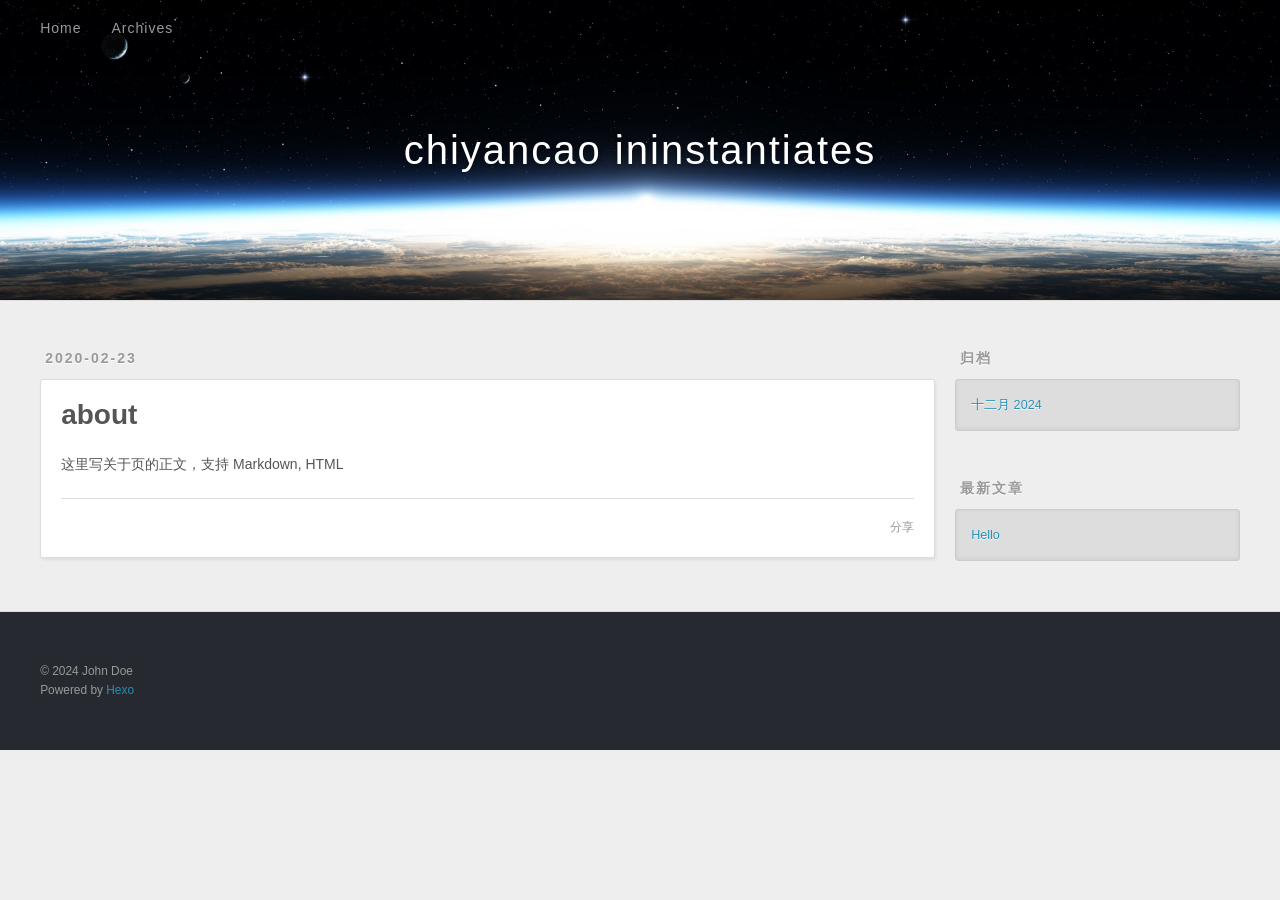
==== about/index.html @ e7c15f0f "Site updated: 2024-12-15 18:30:20" ====
<!DOCTYPE html>
<html>
<head>
  <meta charset="utf-8">
  
  
  <title>about | chiyancao ininstantiates</title>
  <meta name="viewport" content="width=device-width, initial-scale=1, shrink-to-fit=no">
  <meta name="description" content="这里写关于页的正文，支持 Markdown, HTML">
<meta property="og:type" content="website">
<meta property="og:title" content="about">
<meta property="og:url" content="http://example.com/about/index.html">
<meta property="og:site_name" content="chiyancao ininstantiates">
<meta property="og:description" content="这里写关于页的正文，支持 Markdown, HTML">
<meta property="og:locale" content="zh_CN">
<meta property="article:published_time" content="2020-02-23T11:20:33.000Z">
<meta property="article:modified_time" content="2024-12-15T07:56:44.226Z">
<meta property="article:author" content="John Doe">
<meta name="twitter:card" content="summary">
  
    <link rel="alternate" href="/atom.xml" title="chiyancao ininstantiates" type="application/atom+xml">
  
  
    <link rel="shortcut icon" href="/favicon.png">
  
  
  
<link rel="stylesheet" href="/css/style.css">

  
    
<link rel="stylesheet" href="/fancybox/jquery.fancybox.min.css">

  
  
<meta name="generator" content="Hexo 7.3.0"></head>

<body>
  <div id="container">
    <div id="wrap">
      <header id="header">
  <div id="banner"></div>
  <div id="header-outer" class="outer">
    <div id="header-title" class="inner">
      <h1 id="logo-wrap">
        <a href="/" id="logo">chiyancao ininstantiates</a>
      </h1>
      
    </div>
    <div id="header-inner" class="inner">
      <nav id="main-nav">
        <a id="main-nav-toggle" class="nav-icon"><span class="fa fa-bars"></span></a>
        
          <a class="main-nav-link" href="/">Home</a>
        
          <a class="main-nav-link" href="/archives">Archives</a>
        
      </nav>
      <nav id="sub-nav">
        
        
          <a class="nav-icon" href="/atom.xml" title="RSS 订阅"><span class="fa fa-rss"></span></a>
        
        <a class="nav-icon nav-search-btn" title="搜索"><span class="fa fa-search"></span></a>
      </nav>
      <div id="search-form-wrap">
        <form action="//google.com/search" method="get" accept-charset="UTF-8" class="search-form"><input type="search" name="q" class="search-form-input" placeholder="搜索"><button type="submit" class="search-form-submit">&#xF002;</button><input type="hidden" name="sitesearch" value="http://example.com"></form>
      </div>
    </div>
  </div>
</header>

      <div class="outer">
        <section id="main"><article id="about-" class="h-entry article article-type-about" itemprop="blogPost" itemscope itemtype="https://schema.org/BlogPosting">
  <div class="article-meta">
    <a href="/about/index.html" class="article-date">
  <time class="dt-published" datetime="2020-02-23T11:20:33.000Z" itemprop="datePublished">2020-02-23</time>
</a>
    
  </div>
  <div class="article-inner">
    
    
      <header class="article-header">
        
  
    <h1 class="p-name article-title" itemprop="headline name">
      about
    </h1>
  

      </header>
    
    <div class="e-content article-entry" itemprop="articleBody">
      
        <p>这里写关于页的正文，支持 Markdown, HTML</p>

      
    </div>
    <footer class="article-footer">
      <a data-url="http://example.com/about/index.html" data-id="cm4pgsqvy0000ugpzcn3i7atd" data-title="about" class="article-share-link"><span class="fa fa-share">分享</span></a>
      
      
      
    </footer>
  </div>
  
    
  
</article>


</section>
        
          <aside id="sidebar">
  
    

  
    

  
    
  
    
  <div class="widget-wrap">
    <h3 class="widget-title">归档</h3>
    <div class="widget">
      <ul class="archive-list"><li class="archive-list-item"><a class="archive-list-link" href="/archives/2024/12/">十二月 2024</a></li></ul>
    </div>
  </div>


  
    
  <div class="widget-wrap">
    <h3 class="widget-title">最新文章</h3>
    <div class="widget">
      <ul>
        
          <li>
            <a href="/2024/12/15/hello-world/">Hello</a>
          </li>
        
      </ul>
    </div>
  </div>

  
</aside>
        
      </div>
      <footer id="footer">
  
  <div class="outer">
    <div id="footer-info" class="inner">
      
      &copy; 2024 John Doe<br>
      Powered by <a href="https://hexo.io/" target="_blank">Hexo</a>
    </div>
  </div>
</footer>

    </div>
    <nav id="mobile-nav">
  
    <a href="/" class="mobile-nav-link">Home</a>
  
    <a href="/archives" class="mobile-nav-link">Archives</a>
  
</nav>
    


<script src="/js/jquery-3.6.4.min.js"></script>



  
<script src="/fancybox/jquery.fancybox.min.js"></script>




<script src="/js/script.js"></script>





  </div>
</body>
</html>
---- css/style.css ----
body {
  width: 100%;
}
body:before,
body:after {
  content: "";
  display: table;
}
body:after {
  clear: both;
}
html,
body,
div,
span,
applet,
object,
iframe,
h1,
h2,
h3,
h4,
h5,
h6,
p,
blockquote,
pre,
a,
abbr,
acronym,
address,
big,
cite,
code,
del,
dfn,
em,
img,
ins,
kbd,
q,
s,
samp,
small,
strike,
strong,
sub,
sup,
tt,
var,
dl,
dt,
dd,
ol,
ul,
li,
fieldset,
form,
label,
legend,
table,
caption,
tbody,
tfoot,
thead,
tr,
th,
td {
  margin: 0;
  padding: 0;
  border: 0;
  outline: 0;
  font-weight: inherit;
  font-style: inherit;
  font-family: inherit;
  font-size: 100%;
  vertical-align: baseline;
}
body {
  line-height: 1;
  color: #000;
  background: #fff;
}
ol,
ul {
  list-style: none;
}
table {
  border-collapse: separate;
  border-spacing: 0;
  vertical-align: middle;
}
caption,
th,
td {
  text-align: left;
  font-weight: normal;
  vertical-align: middle;
}
a img {
  border: none;
}
input,
button {
  margin: 0;
  padding: 0;
}
input::-moz-focus-inner,
button::-moz-focus-inner {
  border: 0;
  padding: 0;
}
html,
body,
#container {
  height: 100%;
}
body {
  background: #eee;
  font: 14px -apple-system, BlinkMacSystemFont, "Segoe UI", "Roboto", "Oxygen", "Ubuntu", "Cantarell", "Fira Sans", "Droid Sans", "Helvetica Neue", sans-serif;
  -webkit-text-size-adjust: 100%;
}
.outer {
  max-width: 1220px;
  margin: 0 auto;
  padding: 0 20px;
}
.outer:before,
.outer:after {
  content: "";
  display: table;
}
.outer:after {
  clear: both;
}
.inner {
  display: inline;
  float: left;
  width: 98.33333333333333%;
  margin: 0 0.833333333333333%;
}
.left,
.alignleft {
  float: left;
}
.right,
.alignright {
  float: right;
}
.clear {
  clear: both;
}
#container {
  position: relative;
}
.mobile-nav-on {
  overflow: hidden;
}
#wrap {
  height: 100%;
  width: 100%;
  position: absolute;
  top: 0;
  left: 0;
  -webkit-transition: 0.2s ease-out;
  -moz-transition: 0.2s ease-out;
  -ms-transition: 0.2s ease-out;
  transition: 0.2s ease-out;
  z-index: 1;
  background: #eee;
}
.mobile-nav-on #wrap {
  left: 280px;
}
@media screen and (min-width: 768px) {
  #main {
    display: inline;
    float: left;
    width: 73.33333333333333%;
    margin: 0 0.833333333333333%;
  }
}
.article-date,
.article-category-link,
.archive-year,
.widget-title {
  text-decoration: none;
  text-transform: uppercase;
  letter-spacing: 2px;
  color: #999;
  margin-bottom: 1em;
  margin-left: 5px;
  line-height: 1em;
  text-shadow: 0 1px #fff;
  font-weight: bold;
}
.article-inner,
.archive-article-inner {
  background: #fff;
  -webkit-box-shadow: 1px 2px 3px #ddd;
  box-shadow: 1px 2px 3px #ddd;
  border: 1px solid #ddd;
  border-radius: 3px;
}
.article-entry h1,
.widget h1 {
  font-size: 2em;
}
.article-entry h2,
.widget h2 {
  font-size: 1.5em;
}
.article-entry h3,
.widget h3 {
  font-size: 1.3em;
}
.article-entry h4,
.widget h4 {
  font-size: 1.2em;
}
.article-entry h5,
.widget h5 {
  font-size: 1em;
}
.article-entry h6,
.widget h6 {
  font-size: 1em;
  color: #999;
}
.article-entry hr,
.widget hr {
  border: 1px dashed #ddd;
}
.article-entry strong,
.widget strong {
  font-weight: bold;
}
.article-entry em,
.widget em,
.article-entry cite,
.widget cite {
  font-style: italic;
}
.article-entry sup,
.widget sup,
.article-entry sub,
.widget sub {
  font-size: 0.75em;
  line-height: 0;
  position: relative;
  vertical-align: baseline;
}
.article-entry sup,
.widget sup {
  top: -0.5em;
}
.article-entry sub,
.widget sub {
  bottom: -0.2em;
}
.article-entry small,
.widget small {
  font-size: 0.85em;
}
.article-entry acronym,
.widget acronym,
.article-entry abbr,
.widget abbr {
  border-bottom: 1px dotted;
}
.article-entry ul,
.widget ul,
.article-entry ol,
.widget ol,
.article-entry dl,
.widget dl {
  margin: 0 20px;
  line-height: 1.6em;
}
.article-entry ul ul,
.widget ul ul,
.article-entry ol ul,
.widget ol ul,
.article-entry ul ol,
.widget ul ol,
.article-entry ol ol,
.widget ol ol {
  margin-top: 0;
  margin-bottom: 0;
}
.article-entry ul,
.widget ul {
  list-style: disc;
}
.article-entry ol,
.widget ol {
  list-style: decimal;
}
.article-entry dt,
.widget dt {
  font-weight: bold;
}
#header {
  height: 300px;
  position: relative;
  border-bottom: 1px solid #ddd;
}
#header:before,
#header:after {
  content: "";
  position: absolute;
  left: 0;
  right: 0;
  height: 40px;
}
#header:before {
  top: 0;
  background: -webkit-linear-gradient(rgba(0,0,0,0.2), transparent);
  background: -moz-linear-gradient(rgba(0,0,0,0.2), transparent);
  background: -ms-linear-gradient(rgba(0,0,0,0.2), transparent);
  background: linear-gradient(rgba(0,0,0,0.2), transparent);
}
#header:after {
  bottom: 0;
  background: -webkit-linear-gradient(transparent, rgba(0,0,0,0.2));
  background: -moz-linear-gradient(transparent, rgba(0,0,0,0.2));
  background: -ms-linear-gradient(transparent, rgba(0,0,0,0.2));
  background: linear-gradient(transparent, rgba(0,0,0,0.2));
}
#header-outer {
  height: 100%;
  position: relative;
}
#header-inner {
  position: relative;
  overflow: hidden;
}
#banner {
  position: absolute;
  top: 0;
  left: 0;
  width: 100%;
  height: 100%;
  background: url("images/banner.jpg") center #000;
  background-size: cover;
  z-index: -1;
}
#header-title {
  text-align: center;
  height: 40px;
  position: absolute;
  top: 50%;
  left: 0;
  margin-top: -20px;
}
#logo,
#subtitle {
  text-decoration: none;
  color: #fff;
  font-weight: 300;
  text-shadow: 0 1px 4px rgba(0,0,0,0.3);
}
#logo {
  font-size: 40px;
  line-height: 40px;
  letter-spacing: 2px;
}
#subtitle {
  font-size: 16px;
  line-height: 16px;
  letter-spacing: 1px;
}
#subtitle-wrap {
  margin-top: 16px;
}
#main-nav {
  float: left;
  margin-left: -15px;
}
.nav-icon,
.main-nav-link {
  float: left;
  color: #fff;
  opacity: 0.6;
  text-decoration: none;
  text-shadow: 0 1px rgba(0,0,0,0.2);
  -webkit-transition: opacity 0.2s;
  -moz-transition: opacity 0.2s;
  -ms-transition: opacity 0.2s;
  transition: opacity 0.2s;
  display: block;
  padding: 20px 15px;
}
.nav-icon:hover,
.main-nav-link:hover {
  opacity: 1;
}
.nav-icon {
  text-align: center;
  font-size: 14px;
  width: 14px;
  height: 14px;
  padding: 20px 15px;
  position: relative;
  cursor: pointer;
}
.main-nav-link {
  font-weight: 300;
  letter-spacing: 1px;
}
@media screen and (max-width: 479px) {
  .main-nav-link {
    display: none;
  }
}
#main-nav-toggle {
  display: none;
}
@media screen and (max-width: 479px) {
  #main-nav-toggle {
    display: block;
  }
}
#sub-nav {
  float: right;
  margin-right: -15px;
}
#search-form-wrap {
  position: absolute;
  top: 15px;
  width: 150px;
  height: 30px;
  right: -150px;
  opacity: 0;
  -webkit-transition: 0.2s ease-out;
  -moz-transition: 0.2s ease-out;
  -ms-transition: 0.2s ease-out;
  transition: 0.2s ease-out;
}
#search-form-wrap.on {
  opacity: 1;
  right: 0;
}
@media screen and (max-width: 479px) {
  #search-form-wrap {
    width: 100%;
    right: -100%;
  }
}
.search-form {
  position: absolute;
  top: 0;
  left: 0;
  right: 0;
  background: #fff;
  padding: 5px 15px;
  border-radius: 15px;
  -webkit-box-shadow: 0 0 10px rgba(0,0,0,0.3);
  box-shadow: 0 0 10px rgba(0,0,0,0.3);
}
.search-form-input {
  border: none;
  background: none;
  color: #555;
  width: 100%;
  font: 13px -apple-system, BlinkMacSystemFont, "Segoe UI", "Roboto", "Oxygen", "Ubuntu", "Cantarell", "Fira Sans", "Droid Sans", "Helvetica Neue", sans-serif;
  outline: none;
}
.search-form-input::-webkit-search-results-decoration,
.search-form-input::-webkit-search-cancel-button {
  -webkit-appearance: none;
}
.search-form-submit {
  position: absolute;
  top: 50%;
  right: 10px;
  margin-top: -7px;
  font: 13px ForkAwesome;
  border: none;
  background: none;
  color: #bbb;
  cursor: pointer;
}
.search-form-submit:hover,
.search-form-submit:focus {
  color: #777;
}
.article {
  margin: 50px 0;
}
.article-inner {
  overflow: hidden;
}
.article-meta:before,
.article-meta:after {
  content: "";
  display: table;
}
.article-meta:after {
  clear: both;
}
.article-date {
  float: left;
}
.article-category {
  float: left;
  line-height: 1em;
  color: #ccc;
  text-shadow: 0 1px #fff;
  margin-left: 8px;
}
.article-category:before {
  content: "\2022";
}
.article-category-link {
  margin: 0 12px 1em;
}
.article-header {
  padding: 20px 20px 0;
}
.article-title {
  text-decoration: none;
  font-size: 2em;
  font-weight: bold;
  color: #555;
  line-height: 1.1em;
  -webkit-transition: color 0.2s;
  -moz-transition: color 0.2s;
  -ms-transition: color 0.2s;
  transition: color 0.2s;
}
a.article-title:hover {
  color: #258fb8;
}
.article-entry {
  color: #555;
  padding: 0 20px;
}
.article-entry:before,
.article-entry:after {
  content: "";
  display: table;
}
.article-entry:after {
  clear: both;
}
.article-entry p,
.article-entry table {
  line-height: 1.6em;
  margin: 1.6em 0;
}
.article-entry h1,
.article-entry h2,
.article-entry h3,
.article-entry h4,
.article-entry h5,
.article-entry h6 {
  font-weight: bold;
}
.article-entry h1,
.article-entry h2,
.article-entry h3,
.article-entry h4,
.article-entry h5,
.article-entry h6 {
  line-height: 1.1em;
  margin: 1.1em 0;
}
.article-entry a {
  color: #258fb8;
  text-decoration: none;
}
.article-entry a:hover {
  text-decoration: underline;
}
.article-entry ul,
.article-entry ol,
.article-entry dl {
  margin-top: 1.6em;
  margin-bottom: 1.6em;
}
.article-entry img,
.article-entry video {
  max-width: 100%;
  height: auto;
  display: block;
  margin: auto;
}
.article-entry iframe {
  border: none;
}
.article-entry table {
  width: 100%;
  border-collapse: collapse;
  border-spacing: 0;
}
.article-entry th {
  font-weight: bold;
  border-bottom: 3px solid #ddd;
  padding-bottom: 0.5em;
}
.article-entry td {
  border-bottom: 1px solid #ddd;
  padding: 10px 0;
}
.article-entry blockquote {
  font-family: Georgia, "Times New Roman", serif;
  margin: 1.6em 20px;
  text-align: center;
}
.article-entry blockquote footer {
  font-size: 14px;
  margin: 1.6em 0;
  font-family: -apple-system, BlinkMacSystemFont, "Segoe UI", "Roboto", "Oxygen", "Ubuntu", "Cantarell", "Fira Sans", "Droid Sans", "Helvetica Neue", sans-serif;
}
.article-entry blockquote footer cite:before {
  content: "—";
  padding: 0 0.5em;
}
.article-entry .pullquote {
  text-align: left;
  width: 45%;
  margin: 0;
}
.article-entry .pullquote.left {
  margin-left: 0.5em;
  margin-right: 1em;
}
.article-entry .pullquote.right {
  margin-right: 0.5em;
  margin-left: 1em;
}
.article-entry .caption {
  color: #999;
  display: block;
  font-size: 0.9em;
  margin-top: 0.5em;
  position: relative;
  text-align: center;
}
.article-entry .video-container {
  position: relative;
  padding-top: 56.25%;
  height: 0;
  overflow: hidden;
}
.article-entry .video-container iframe,
.article-entry .video-container object,
.article-entry .video-container embed {
  position: absolute;
  top: 0;
  left: 0;
  width: 100%;
  height: 100%;
  margin-top: 0;
}
.article-more-link a {
  display: inline-block;
  line-height: 1em;
  padding: 6px 15px;
  border-radius: 15px;
  background: #eee;
  color: #999;
  text-shadow: 0 1px #fff;
  text-decoration: none;
}
.article-more-link a:hover {
  background: #258fb8;
  color: #fff;
  text-decoration: none;
  text-shadow: 0 1px #1e7293;
}
.article-footer {
  font-size: 0.85em;
  line-height: 1.6em;
  border-top: 1px solid #ddd;
  padding-top: 1.6em;
  margin: 0 20px 20px;
}
.article-footer:before,
.article-footer:after {
  content: "";
  display: table;
}
.article-footer:after {
  clear: both;
}
.article-footer a {
  color: #999;
  text-decoration: none;
}
.article-footer a:hover {
  color: #555;
}
.article-tag-list-item {
  float: left;
  margin-right: 10px;
}
.article-tag-list-link:before {
  content: "#";
}
.article-comment-link {
  float: right;
}
.article-comment-link:before {
  padding-right: 8px;
}
.article-share-link {
  cursor: pointer;
  float: right;
  margin-left: 20px;
}
.article-share-link:before {
  padding-right: 6px;
}
#article-nav {
  position: relative;
}
#article-nav:before,
#article-nav:after {
  content: "";
  display: table;
}
#article-nav:after {
  clear: both;
}
@media screen and (min-width: 768px) {
  #article-nav {
    margin: 50px 0;
  }
  #article-nav:before {
    width: 8px;
    height: 8px;
    position: absolute;
    top: 50%;
    left: 50%;
    margin-top: -4px;
    margin-left: -4px;
    content: "";
    border-radius: 50%;
    background: #ddd;
    -webkit-box-shadow: 0 1px 2px #fff;
    box-shadow: 0 1px 2px #fff;
  }
}
.article-nav-link-wrap {
  text-decoration: none;
  text-shadow: 0 1px #fff;
  color: #999;
  -webkit-box-sizing: border-box;
  -moz-box-sizing: border-box;
  box-sizing: border-box;
  margin-top: 50px;
  text-align: center;
  display: block;
}
.article-nav-link-wrap:hover {
  color: #555;
}
@media screen and (min-width: 768px) {
  .article-nav-link-wrap {
    width: 50%;
    margin-top: 0;
  }
}
@media screen and (min-width: 768px) {
  #article-nav-newer {
    float: left;
    text-align: right;
    padding-right: 20px;
  }
}
@media screen and (min-width: 768px) {
  #article-nav-older {
    float: right;
    text-align: left;
    padding-left: 20px;
  }
}
.article-nav-caption {
  text-transform: uppercase;
  letter-spacing: 2px;
  color: #ddd;
  line-height: 1em;
  font-weight: bold;
}
#article-nav-newer .article-nav-caption {
  margin-right: -2px;
}
.article-nav-title {
  font-size: 0.85em;
  line-height: 1.6em;
  margin-top: 0.5em;
}
.article-share-box {
  position: absolute;
  display: none;
  background: #fff;
  -webkit-box-shadow: 1px 2px 10px rgba(0,0,0,0.2);
  box-shadow: 1px 2px 10px rgba(0,0,0,0.2);
  border-radius: 3px;
  margin-left: -145px;
  overflow: hidden;
  z-index: 1;
}
.article-share-box.on {
  display: block;
}
.article-share-input {
  width: 100%;
  background: none;
  -webkit-box-sizing: border-box;
  -moz-box-sizing: border-box;
  box-sizing: border-box;
  font: 14px -apple-system, BlinkMacSystemFont, "Segoe UI", "Roboto", "Oxygen", "Ubuntu", "Cantarell", "Fira Sans", "Droid Sans", "Helvetica Neue", sans-serif;
  padding: 0 15px;
  color: #555;
  outline: none;
  border: 1px solid #ddd;
  border-radius: 3px 3px 0 0;
  height: 36px;
  line-height: 36px;
}
.article-share-links {
  background: #eee;
}
.article-share-links:before,
.article-share-links:after {
  content: "";
  display: table;
}
.article-share-links:after {
  clear: both;
}
.article-share-twitter,
.article-share-facebook,
.article-share-pinterest,
.article-share-linkedin {
  width: 50px;
  height: 36px;
  display: block;
  float: left;
  position: relative;
  color: #999;
  text-shadow: 0 1px #fff;
}
.article-share-twitter:before,
.article-share-facebook:before,
.article-share-pinterest:before,
.article-share-linkedin:before {
  font-size: 20px;
  width: 20px;
  height: 20px;
  position: absolute;
  top: 50%;
  left: 50%;
  margin-top: -10px;
  margin-left: -10px;
  text-align: center;
}
.article-share-twitter:hover,
.article-share-facebook:hover,
.article-share-pinterest:hover,
.article-share-linkedin:hover {
  color: #fff;
}
.article-share-twitter:hover {
  background: #00aced;
  text-shadow: 0 1px #008abe;
}
.article-share-facebook:hover {
  background: #3b5998;
  text-shadow: 0 1px #2f477a;
}
.article-share-pinterest:hover {
  background: #cb2027;
  text-shadow: 0 1px #a21a1f;
}
.article-share-linkedin:hover {
  background: #0077b5;
  text-shadow: 0 1px #005f91;
}
.article-gallery {
  background: #000;
  position: relative;
}
.article-gallery-photos {
  position: relative;
  overflow: hidden;
}
.article-gallery-img {
  display: none;
  max-width: 100%;
}
.article-gallery-img:first-child {
  display: block;
}
.article-gallery-img.loaded {
  position: absolute;
  display: block;
}
.article-gallery-img img {
  display: block;
  max-width: 100%;
  margin: 0 auto;
}
#comments {
  background: #fff;
  -webkit-box-shadow: 1px 2px 3px #ddd;
  box-shadow: 1px 2px 3px #ddd;
  padding: 20px;
  border: 1px solid #ddd;
  border-radius: 3px;
  margin: 50px 0;
}
#comments a {
  color: #258fb8;
}
.archives-wrap {
  margin: 50px 0;
}
.archives:before,
.archives:after {
  content: "";
  display: table;
}
.archives:after {
  clear: both;
}
.archive-year-wrap {
  margin-bottom: 1em;
}
.archives {
  -webkit-column-gap: 10px;
  -moz-column-gap: 10px;
  column-gap: 10px;
}
@media screen and (min-width: 480px) and (max-width: 767px) {
  .archives {
    -webkit-column-count: 2;
    -moz-column-count: 2;
    column-count: 2;
  }
}
@media screen and (min-width: 768px) {
  .archives {
    -webkit-column-count: 3;
    -moz-column-count: 3;
    column-count: 3;
  }
}
.archive-article {
  -webkit-column-break-inside: avoid;
  page-break-inside: avoid;
  overflow: hidden;
  break-inside: avoid-column;
}
.archive-article-inner {
  padding: 10px;
  margin-bottom: 15px;
}
.archive-article-title {
  text-decoration: none;
  font-weight: bold;
  color: #555;
  -webkit-transition: color 0.2s;
  -moz-transition: color 0.2s;
  -ms-transition: color 0.2s;
  transition: color 0.2s;
  line-height: 1.6em;
}
.archive-article-title:hover {
  color: #258fb8;
}
.archive-article-footer {
  margin-top: 1em;
}
.archive-article-date {
  color: #999;
  text-decoration: none;
  font-size: 0.85em;
  line-height: 1em;
  margin-bottom: 0.5em;
  display: block;
}
#page-nav {
  margin: 50px auto;
  background: #fff;
  -webkit-box-shadow: 1px 2px 3px #ddd;
  box-shadow: 1px 2px 3px #ddd;
  border: 1px solid #ddd;
  border-radius: 3px;
  text-align: center;
  color: #999;
  overflow: hidden;
}
#page-nav:before,
#page-nav:after {
  content: "";
  display: table;
}
#page-nav:after {
  clear: both;
}
#page-nav a,
#page-nav span {
  padding: 10px 20px;
  line-height: 1;
  height: 2ex;
}
#page-nav a {
  color: #999;
  text-decoration: none;
}
#page-nav a:hover {
  background: #999;
  color: #fff;
}
#page-nav .prev {
  float: left;
}
#page-nav .next {
  float: right;
}
#page-nav .page-number {
  display: inline-block;
}
@media screen and (max-width: 479px) {
  #page-nav .page-number {
    display: none;
  }
}
#page-nav .current {
  color: #555;
  font-weight: bold;
}
#page-nav .space {
  color: #ddd;
}
#footer {
  background: #262a30;
  padding: 50px 0;
  border-top: 1px solid #ddd;
  color: #999;
}
#footer a {
  color: #258fb8;
  text-decoration: none;
}
#footer a:hover {
  text-decoration: underline;
}
#footer-info {
  line-height: 1.6em;
  font-size: 0.85em;
}
.article-entry pre,
.article-entry .highlight {
  background: #2d2d2d;
  margin: 0 -20px;
  padding: 15px 20px;
  border-style: solid;
  border-color: #ddd;
  border-width: 1px 0;
  overflow: auto;
  color: #ccc;
  line-height: 22.400000000000002px;
}
.article-entry .highlight .gutter pre,
.article-entry .gist .gist-file .gist-data .line-numbers {
  color: #666;
  font-size: 0.85em;
}
.article-entry pre,
.article-entry code {
  font-family: "Source Code Pro", Consolas, Monaco, Menlo, Consolas, monospace;
}
.article-entry code {
  background: #eee;
  text-shadow: 0 1px #fff;
  padding: 0 0.3em;
}
.article-entry pre code {
  background: none;
  text-shadow: none;
  padding: 0;
}
.article-entry .highlight pre {
  border: none;
  margin: 0;
  padding: 0;
}
.article-entry .highlight table {
  margin: 0;
  width: auto;
}
.article-entry .highlight td {
  border: none;
  padding: 0;
}
.article-entry .highlight figcaption {
  font-size: 0.85em;
  color: #999;
  line-height: 1em;
  margin-bottom: 1em;
}
.article-entry .highlight figcaption:before,
.article-entry .highlight figcaption:after {
  content: "";
  display: table;
}
.article-entry .highlight figcaption:after {
  clear: both;
}
.article-entry .highlight figcaption a {
  float: right;
}
.article-entry .highlight .gutter {
  -moz-user-select: none;
  -ms-user-select: none;
  -webkit-user-select: none;
  -webkit-user-select: none;
  -moz-user-select: none;
  -ms-user-select: none;
  user-select: none;
}
.article-entry .highlight .gutter pre {
  text-align: right;
  padding-right: 20px;
}
.article-entry .highlight .line {
  height: 22.400000000000002px;
}
.article-entry .highlight .line.marked {
  background: #515151;
}
.article-entry .gist {
  margin: 0 -20px;
  border-style: solid;
  border-color: #ddd;
  border-width: 1px 0;
  background: #2d2d2d;
  padding: 15px 20px 15px 0;
}
.article-entry .gist .gist-file {
  border: none;
  font-family: "Source Code Pro", Consolas, Monaco, Menlo, Consolas, monospace;
  margin: 0;
}
.article-entry .gist .gist-file .gist-data {
  background: none;
  border: none;
}
.article-entry .gist .gist-file .gist-data .line-numbers {
  background: none;
  border: none;
  padding: 0 20px 0 0;
}
.article-entry .gist .gist-file .gist-data .line-data {
  padding: 0 !important;
}
.article-entry .gist .gist-file .highlight {
  margin: 0;
  padding: 0;
  border: none;
}
.article-entry .gist .gist-file .gist-meta {
  background: #2d2d2d;
  color: #999;
  font: 0.85em -apple-system, BlinkMacSystemFont, "Segoe UI", "Roboto", "Oxygen", "Ubuntu", "Cantarell", "Fira Sans", "Droid Sans", "Helvetica Neue", sans-serif;
  text-shadow: 0 0;
  padding: 0;
  margin-top: 1em;
  margin-left: 20px;
}
.article-entry .gist .gist-file .gist-meta a {
  color: #258fb8;
  font-weight: normal;
}
.article-entry .gist .gist-file .gist-meta a:hover {
  text-decoration: underline;
}
pre .comment,
pre .title {
  color: #999;
}
pre .variable,
pre .attribute,
pre .tag,
pre .regexp,
pre .ruby .constant,
pre .xml .tag .title,
pre .xml .pi,
pre .xml .doctype,
pre .html .doctype,
pre .css .id,
pre .css .class,
pre .css .pseudo {
  color: #f2777a;
}
pre .number,
pre .preprocessor,
pre .built_in,
pre .literal,
pre .params,
pre .constant {
  color: #f99157;
}
pre .class,
pre .ruby .class .title,
pre .css .rules .attribute {
  color: #9c9;
}
pre .string,
pre .value,
pre .inheritance,
pre .header,
pre .ruby .symbol,
pre .xml .cdata {
  color: #9c9;
}
pre .css .hexcolor {
  color: #6cc;
}
pre .function,
pre .python .decorator,
pre .python .title,
pre .ruby .function .title,
pre .ruby .title .keyword,
pre .perl .sub,
pre .javascript .title,
pre .coffeescript .title {
  color: #69c;
}
pre .keyword,
pre .javascript .function {
  color: #c9c;
}
@media screen and (max-width: 479px) {
  #mobile-nav {
    position: absolute;
    top: 0;
    left: 0;
    width: 280px;
    height: 100%;
    background: #191919;
    border-right: 1px solid #fff;
  }
}
@media screen and (max-width: 479px) {
  .mobile-nav-link {
    display: block;
    color: #999;
    text-decoration: none;
    padding: 15px 20px;
    font-weight: bold;
  }
  .mobile-nav-link:hover {
    color: #fff;
  }
}
@media screen and (min-width: 768px) {
  #sidebar {
    display: inline;
    float: left;
    width: 23.333333333333332%;
    margin: 0 0.833333333333333%;
  }
}
.widget-wrap {
  margin: 50px 0;
}
.widget {
  color: #777;
  text-shadow: 0 1px #fff;
  background: #ddd;
  -webkit-box-shadow: 0 -1px 4px #ccc inset;
  box-shadow: 0 -1px 4px #ccc inset;
  border: 1px solid #ccc;
  padding: 15px;
  border-radius: 3px;
}
.widget a {
  color: #258fb8;
  text-decoration: none;
}
.widget a:hover {
  text-decoration: underline;
}
.widget ul ul,
.widget ol ul,
.widget dl ul,
.widget ul ol,
.widget ol ol,
.widget dl ol,
.widget ul dl,
.widget ol dl,
.widget dl dl {
  margin-left: 15px;
  list-style: disc;
}
.widget {
  line-height: 1.6em;
  word-wrap: break-word;
  font-size: 0.9em;
}
.widget ul,
.widget ol {
  list-style: none;
  margin: 0;
}
.widget ul ul,
.widget ol ul,
.widget ul ol,
.widget ol ol {
  margin: 0 20px;
}
.widget ul ul,
.widget ol ul {
  list-style: disc;
}
.widget ul ol,
.widget ol ol {
  list-style: decimal;
}
.category-list-count,
.tag-list-count,
.archive-list-count {
  padding-left: 5px;
  color: #999;
  font-size: 0.85em;
}
.category-list-count:before,
.tag-list-count:before,
.archive-list-count:before {
  content: "(";
}
.category-list-count:after,
.tag-list-count:after,
.archive-list-count:after {
  content: ")";
}
.tagcloud a {
  margin-right: 5px;
  display: inline-block;
}
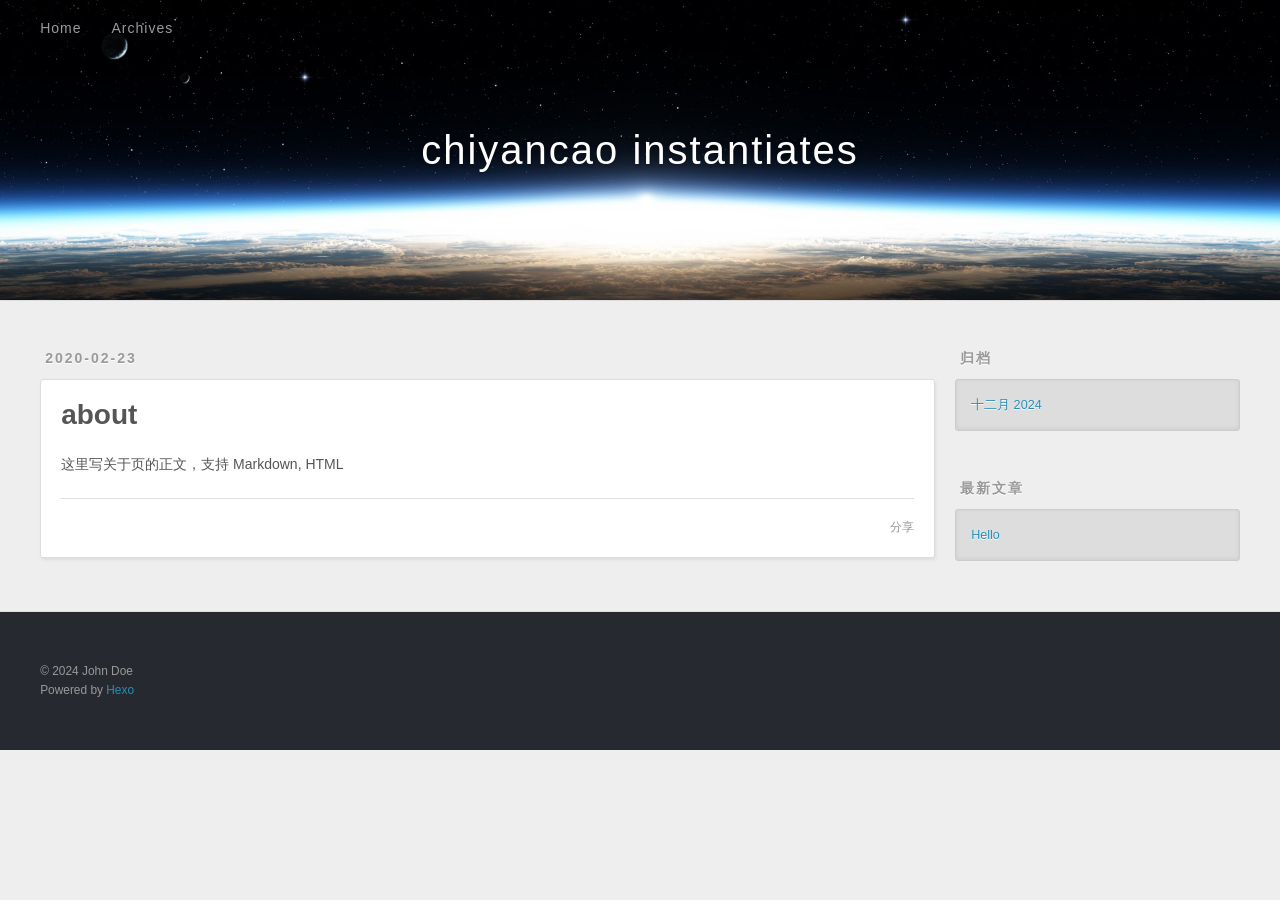
==== commit 045f9cb0: "Site updated: 2024-12-15 20:25:20" ====
--- a/about/index.html
+++ b/about/index.html
@@ -4,13 +4,13 @@
   <meta charset="utf-8">
   
   
-  <title>about | chiyancao ininstantiates</title>
+  <title>about | chiyancao instantiates</title>
   <meta name="viewport" content="width=device-width, initial-scale=1, shrink-to-fit=no">
   <meta name="description" content="这里写关于页的正文，支持 Markdown, HTML">
 <meta property="og:type" content="website">
 <meta property="og:title" content="about">
 <meta property="og:url" content="http://example.com/about/index.html">
-<meta property="og:site_name" content="chiyancao ininstantiates">
+<meta property="og:site_name" content="chiyancao instantiates">
 <meta property="og:description" content="这里写关于页的正文，支持 Markdown, HTML">
 <meta property="og:locale" content="zh_CN">
 <meta property="article:published_time" content="2020-02-23T11:20:33.000Z">
@@ -18,7 +18,7 @@
 <meta property="article:author" content="John Doe">
 <meta name="twitter:card" content="summary">
   
-    <link rel="alternate" href="/atom.xml" title="chiyancao ininstantiates" type="application/atom+xml">
+    <link rel="alternate" href="/atom.xml" title="chiyancao instantiates" type="application/atom+xml">
   
   
     <link rel="shortcut icon" href="/favicon.png">
@@ -43,7 +43,7 @@
   <div id="header-outer" class="outer">
     <div id="header-title" class="inner">
       <h1 id="logo-wrap">
-        <a href="/" id="logo">chiyancao ininstantiates</a>
+        <a href="/" id="logo">chiyancao instantiates</a>
       </h1>
       
     </div>
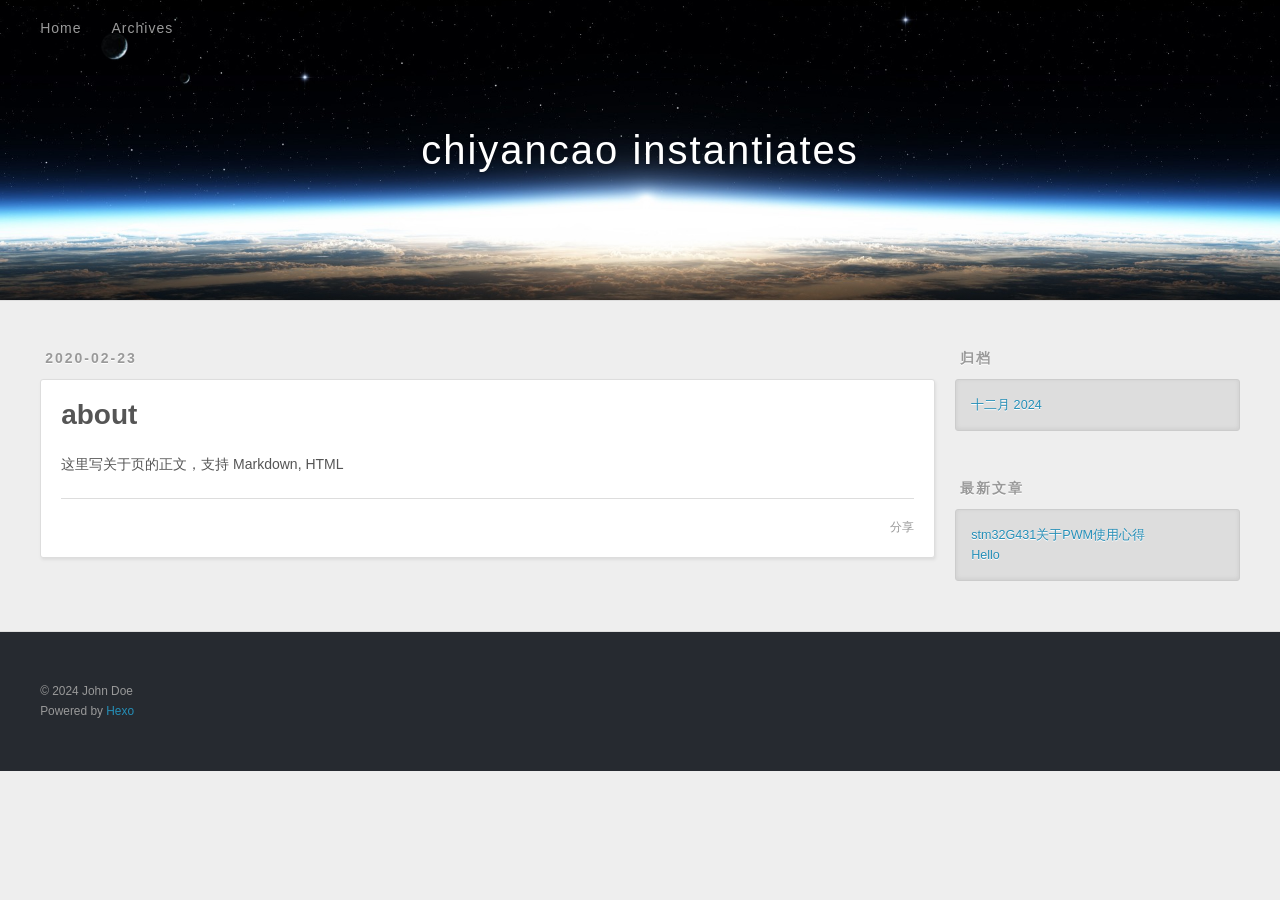
==== commit 5ae3cf0d: "Site updated: 2024-12-25 21:43:39" ====
--- a/about/index.html
+++ b/about/index.html
@@ -139,6 +139,10 @@
       <ul>
         
           <li>
+            <a href="/2024/12/25/stm32G431%E5%85%B3%E4%BA%8EPWM%E4%BD%BF%E7%94%A8%E5%BF%83%E5%BE%97/">stm32G431关于PWM使用心得</a>
+          </li>
+        
+          <li>
             <a href="/2024/12/15/hello-world/">Hello</a>
           </li>
         
